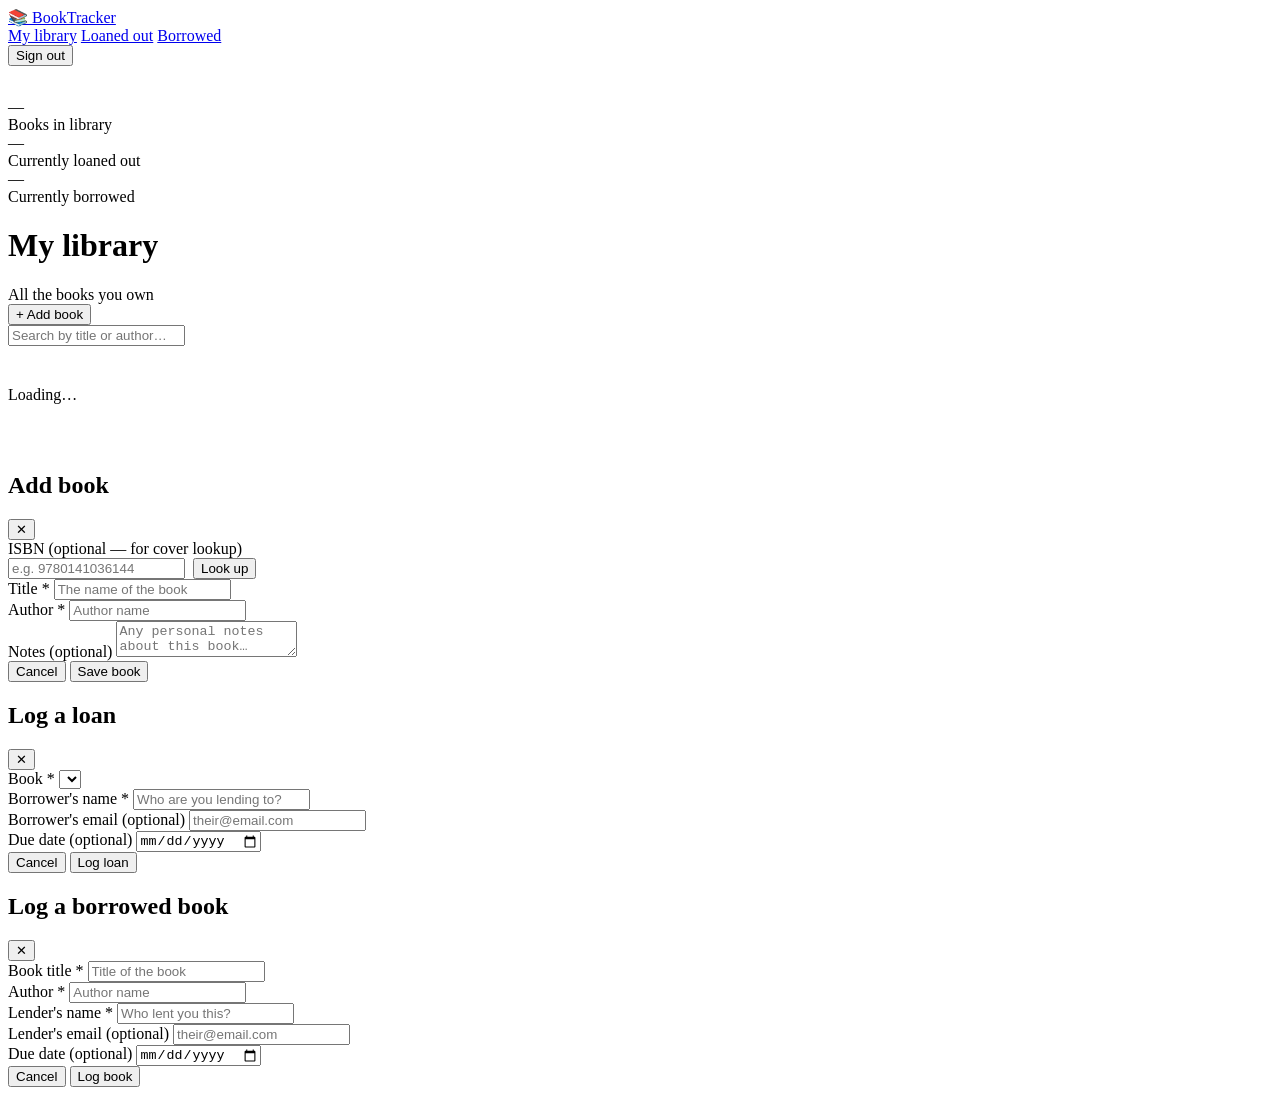
==== public/app.html @ 79b52918 "Files Uploaded" ====
<!DOCTYPE html>
<html lang="en">
<head>
  <meta charset="UTF-8">
  <meta name="viewport" content="width=device-width, initial-scale=1.0">
  <title>BookTracker</title>
  <link rel="stylesheet" href="/css/style.css">
</head>
<body>

  <!-- Nav -->
  <nav class="nav">
    <a href="/app.html" class="nav-brand">📚 BookTracker</a>
    <div class="nav-links">
      <a href="#" class="nav-link active" data-tab="books">My library</a>
      <a href="#" class="nav-link" data-tab="loans-out">Loaned out</a>
      <a href="#" class="nav-link" data-tab="loans-in">Borrowed</a>
    </div>
    <div class="nav-end">
      <span class="nav-user" id="nav-user"></span>
      <button class="btn btn-ghost btn-sm" id="logout-btn">Sign out</button>
    </div>
  </nav>

  <main style="padding: 32px 0;">
    <div class="container">

      <!-- Stats bar -->
      <div class="stats-bar" id="stats-bar">
        <div class="stat"><div class="stat-value" id="stat-total">—</div><div class="stat-label">Books in library</div></div>
        <div class="stat"><div class="stat-value" id="stat-loaned">—</div><div class="stat-label">Currently loaned out</div></div>
        <div class="stat"><div class="stat-value" id="stat-borrowed">—</div><div class="stat-label">Currently borrowed</div></div>
      </div>

      <!-- ===== BOOKS TAB ===== -->
      <div id="tab-books">
        <div class="page-header">
          <div>
            <h1 class="page-title">My library</h1>
            <div class="page-subtitle">All the books you own</div>
          </div>
          <button class="btn btn-primary" id="add-book-btn">+ Add book</button>
        </div>
        <div class="search-bar">
          <input class="search-input" id="book-search" type="search" placeholder="Search by title or author…">
        </div>
        <div class="book-grid" id="book-grid">
          <div class="empty" style="grid-column:1/-1">
            <div class="spinner" style="width:24px;height:24px;border-width:3px;margin:0 auto 12px"></div>
            <p>Loading…</p>
          </div>
        </div>
      </div>

      <!-- ===== LOANS OUT TAB ===== -->
      <div id="tab-loans-out" style="display:none">
        <div class="page-header">
          <div>
            <h1 class="page-title">Loaned out</h1>
            <div class="page-subtitle">Books you've lent to others</div>
          </div>
          <button class="btn btn-primary" id="add-loan-out-btn">+ Log loan</button>
        </div>
        <div class="card" id="loans-out-list">
          <div class="empty">
            <div class="spinner" style="width:24px;height:24px;border-width:3px;margin:0 auto 12px"></div>
            <p>Loading…</p>
          </div>
        </div>
      </div>

      <!-- ===== LOANS IN TAB ===== -->
      <div id="tab-loans-in" style="display:none">
        <div class="page-header">
          <div>
            <h1 class="page-title">Borrowed</h1>
            <div class="page-subtitle">Books others have lent to you</div>
          </div>
          <button class="btn btn-primary" id="add-loan-in-btn">+ Log borrowed book</button>
        </div>
        <div class="card" id="loans-in-list">
          <div class="empty">
            <div class="spinner" style="width:24px;height:24px;border-width:3px;margin:0 auto 12px"></div>
            <p>Loading…</p>
          </div>
        </div>
      </div>

    </div>
  </main>

  <!-- ===== ADD/EDIT BOOK MODAL ===== -->
  <div class="modal-backdrop" id="book-modal">
    <div class="modal">
      <div class="modal-header">
        <h2 class="modal-title" id="book-modal-title">Add book</h2>
        <button class="btn btn-ghost btn-icon" id="book-modal-close" aria-label="Close">✕</button>
      </div>
      <div class="modal-body">
        <div id="book-modal-alert" class="alert alert-error" style="display:none"></div>
        <div class="form-group">
          <label class="form-label" for="book-isbn">ISBN (optional — for cover lookup)</label>
          <div style="display:flex;gap:8px">
            <input class="form-input" type="text" id="book-isbn" placeholder="e.g. 9780141036144">
            <button class="btn btn-secondary btn-sm" id="isbn-lookup-btn" style="white-space:nowrap">Look up</button>
          </div>
        </div>
        <div class="form-group">
          <label class="form-label" for="book-title">Title <span style="color:var(--danger)">*</span></label>
          <input class="form-input" type="text" id="book-title" placeholder="The name of the book">
        </div>
        <div class="form-group">
          <label class="form-label" for="book-author">Author <span style="color:var(--danger)">*</span></label>
          <input class="form-input" type="text" id="book-author" placeholder="Author name">
        </div>
        <div class="form-group">
          <label class="form-label" for="book-notes">Notes (optional)</label>
          <textarea class="form-textarea" id="book-notes" placeholder="Any personal notes about this book…"></textarea>
        </div>
        <input type="hidden" id="book-cover-url">
      </div>
      <div class="modal-footer">
        <button class="btn btn-secondary" id="book-modal-cancel">Cancel</button>
        <button class="btn btn-primary" id="book-modal-save">Save book</button>
      </div>
    </div>
  </div>

  <!-- ===== LOAN OUT MODAL ===== -->
  <div class="modal-backdrop" id="loan-out-modal">
    <div class="modal">
      <div class="modal-header">
        <h2 class="modal-title">Log a loan</h2>
        <button class="btn btn-ghost btn-icon" id="loan-out-modal-close" aria-label="Close">✕</button>
      </div>
      <div class="modal-body">
        <div id="loan-out-alert" class="alert alert-error" style="display:none"></div>
        <div class="form-group">
          <label class="form-label" for="loan-out-book">Book <span style="color:var(--danger)">*</span></label>
          <select class="form-select" id="loan-out-book"></select>
        </div>
        <div class="form-group">
          <label class="form-label" for="loan-out-borrower">Borrower's name <span style="color:var(--danger)">*</span></label>
          <input class="form-input" type="text" id="loan-out-borrower" placeholder="Who are you lending to?">
        </div>
        <div class="form-group">
          <label class="form-label" for="loan-out-email">Borrower's email (optional)</label>
          <input class="form-input" type="email" id="loan-out-email" placeholder="their@email.com">
        </div>
        <div class="form-group">
          <label class="form-label" for="loan-out-due">Due date (optional)</label>
          <input class="form-input" type="date" id="loan-out-due">
        </div>
      </div>
      <div class="modal-footer">
        <button class="btn btn-secondary" id="loan-out-cancel">Cancel</button>
        <button class="btn btn-primary" id="loan-out-save">Log loan</button>
      </div>
    </div>
  </div>

  <!-- ===== LOAN IN MODAL ===== -->
  <div class="modal-backdrop" id="loan-in-modal">
    <div class="modal">
      <div class="modal-header">
        <h2 class="modal-title">Log a borrowed book</h2>
        <button class="btn btn-ghost btn-icon" id="loan-in-modal-close" aria-label="Close">✕</button>
      </div>
      <div class="modal-body">
        <div id="loan-in-alert" class="alert alert-error" style="display:none"></div>
        <div class="form-group">
          <label class="form-label" for="loan-in-title">Book title <span style="color:var(--danger)">*</span></label>
          <input class="form-input" type="text" id="loan-in-title" placeholder="Title of the book">
        </div>
        <div class="form-group">
          <label class="form-label" for="loan-in-author">Author <span style="color:var(--danger)">*</span></label>
          <input class="form-input" type="text" id="loan-in-author" placeholder="Author name">
        </div>
        <div class="form-group">
          <label class="form-label" for="loan-in-lender">Lender's name <span style="color:var(--danger)">*</span></label>
          <input class="form-input" type="text" id="loan-in-lender" placeholder="Who lent you this?">
        </div>
        <div class="form-group">
          <label class="form-label" for="loan-in-email">Lender's email (optional)</label>
          <input class="form-input" type="email" id="loan-in-email" placeholder="their@email.com">
        </div>
        <div class="form-group">
          <label class="form-label" for="loan-in-due">Due date (optional)</label>
          <input class="form-input" type="date" id="loan-in-due">
        </div>
      </div>
      <div class="modal-footer">
        <button class="btn btn-secondary" id="loan-in-cancel">Cancel</button>
        <button class="btn btn-primary" id="loan-in-save">Log book</button>
      </div>
    </div>
  </div>

  <script src="/js/app.js"></script>
</body>
</html>
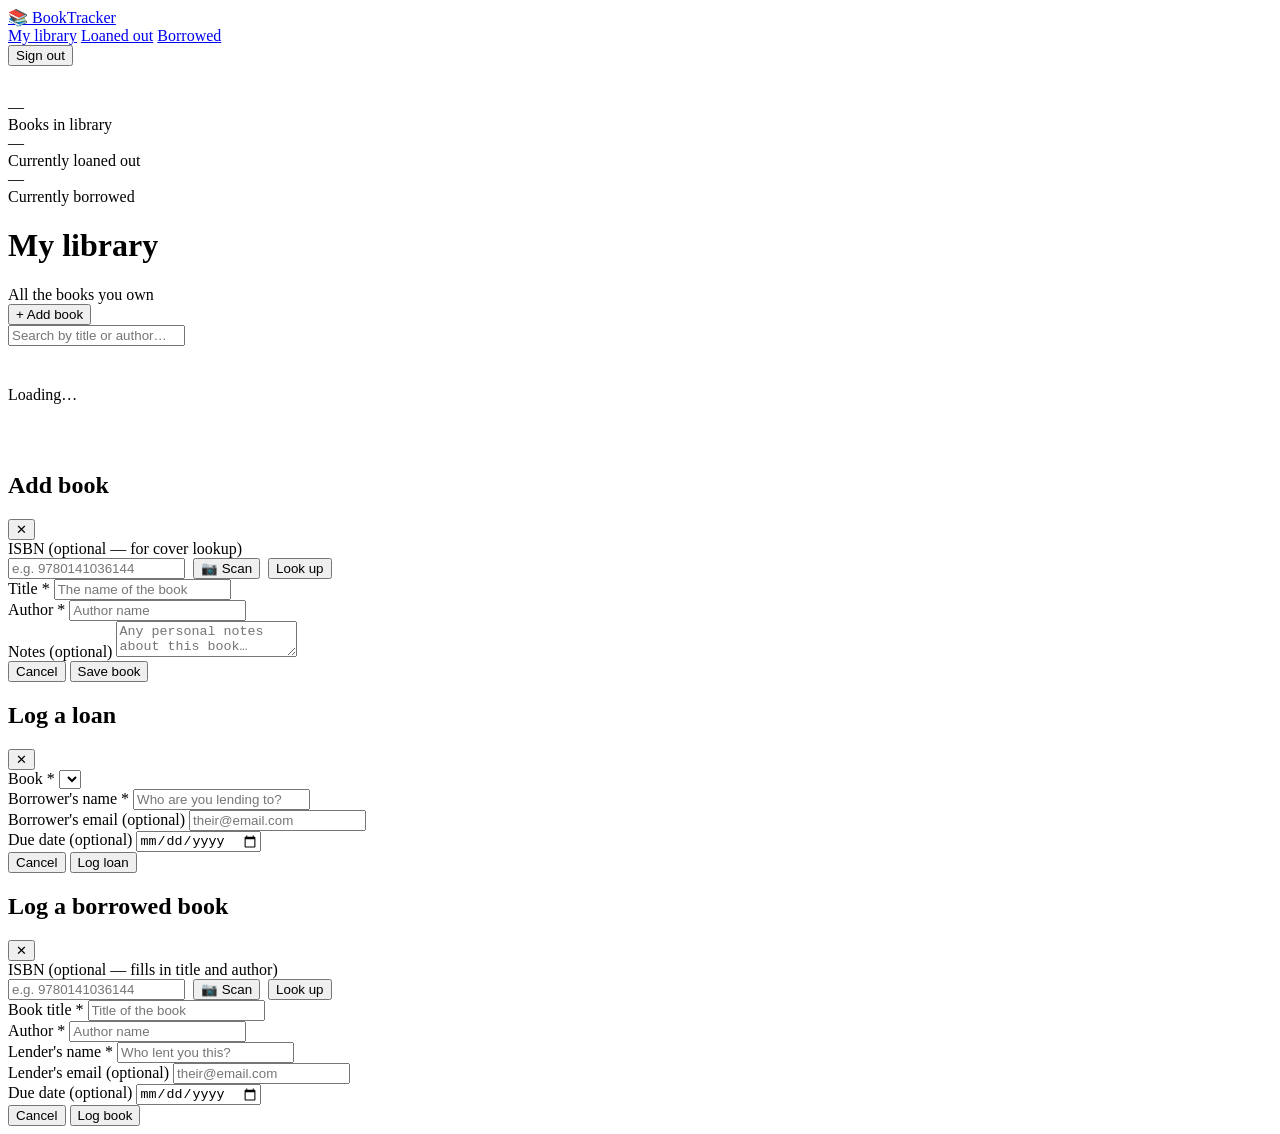
==== commit 94351b84: "Add files via upload" ====
--- a/public/app.html
+++ b/public/app.html
@@ -27,9 +27,9 @@
 
       <!-- Stats bar -->
       <div class="stats-bar" id="stats-bar">
-        <div class="stat"><div class="stat-value" id="stat-total">—</div><div class="stat-label">Books in library</div></div>
-        <div class="stat"><div class="stat-value" id="stat-loaned">—</div><div class="stat-label">Currently loaned out</div></div>
-        <div class="stat"><div class="stat-value" id="stat-borrowed">—</div><div class="stat-label">Currently borrowed</div></div>
+        <div class="stat" data-tab="books"><div class="stat-value" id="stat-total">—</div><div class="stat-label">Books in library</div></div>
+        <div class="stat" data-tab="loans-out"><div class="stat-value" id="stat-loaned">—</div><div class="stat-label">Currently loaned out</div></div>
+        <div class="stat" data-tab="loans-in"><div class="stat-value" id="stat-borrowed">—</div><div class="stat-label">Currently borrowed</div></div>
       </div>
 
       <!-- ===== BOOKS TAB ===== -->
@@ -101,9 +101,11 @@
         <div class="form-group">
           <label class="form-label" for="book-isbn">ISBN (optional — for cover lookup)</label>
           <div style="display:flex;gap:8px">
-            <input class="form-input" type="text" id="book-isbn" placeholder="e.g. 9780141036144">
+            <input class="form-input" type="text" id="book-isbn" placeholder="e.g. 9780141036144" style="min-width:0">
+            <button class="btn btn-secondary btn-sm" id="book-isbn-scan-btn" style="white-space:nowrap">📷 Scan</button>
             <button class="btn btn-secondary btn-sm" id="isbn-lookup-btn" style="white-space:nowrap">Look up</button>
           </div>
+          <input type="file" id="book-isbn-photo" accept="image/*" capture="environment" hidden>
         </div>
         <div class="form-group">
           <label class="form-label" for="book-title">Title <span style="color:var(--danger)">*</span></label>
@@ -120,6 +122,8 @@
         <input type="hidden" id="book-cover-url">
       </div>
       <div class="modal-footer">
+        <button class="btn btn-danger" id="book-modal-delete" style="display:none;margin-right:auto">Delete book</button>
+        <button class="btn btn-secondary" id="book-modal-loan" style="display:none">Loan out</button>
         <button class="btn btn-secondary" id="book-modal-cancel">Cancel</button>
         <button class="btn btn-primary" id="book-modal-save">Save book</button>
       </div>
@@ -169,6 +173,15 @@
       <div class="modal-body">
         <div id="loan-in-alert" class="alert alert-error" style="display:none"></div>
         <div class="form-group">
+          <label class="form-label" for="loan-in-isbn">ISBN (optional — fills in title and author)</label>
+          <div style="display:flex;gap:8px">
+            <input class="form-input" type="text" id="loan-in-isbn" placeholder="e.g. 9780141036144" style="min-width:0">
+            <button class="btn btn-secondary btn-sm" id="loan-in-isbn-scan-btn" style="white-space:nowrap">📷 Scan</button>
+            <button class="btn btn-secondary btn-sm" id="loan-in-isbn-lookup-btn" style="white-space:nowrap">Look up</button>
+          </div>
+          <input type="file" id="loan-in-isbn-photo" accept="image/*" capture="environment" hidden>
+        </div>
+        <div class="form-group">
           <label class="form-label" for="loan-in-title">Book title <span style="color:var(--danger)">*</span></label>
           <input class="form-input" type="text" id="loan-in-title" placeholder="Title of the book">
         </div>
@@ -188,6 +201,7 @@
           <label class="form-label" for="loan-in-due">Due date (optional)</label>
           <input class="form-input" type="date" id="loan-in-due">
         </div>
+        <input type="hidden" id="loan-in-cover-url">
       </div>
       <div class="modal-footer">
         <button class="btn btn-secondary" id="loan-in-cancel">Cancel</button>
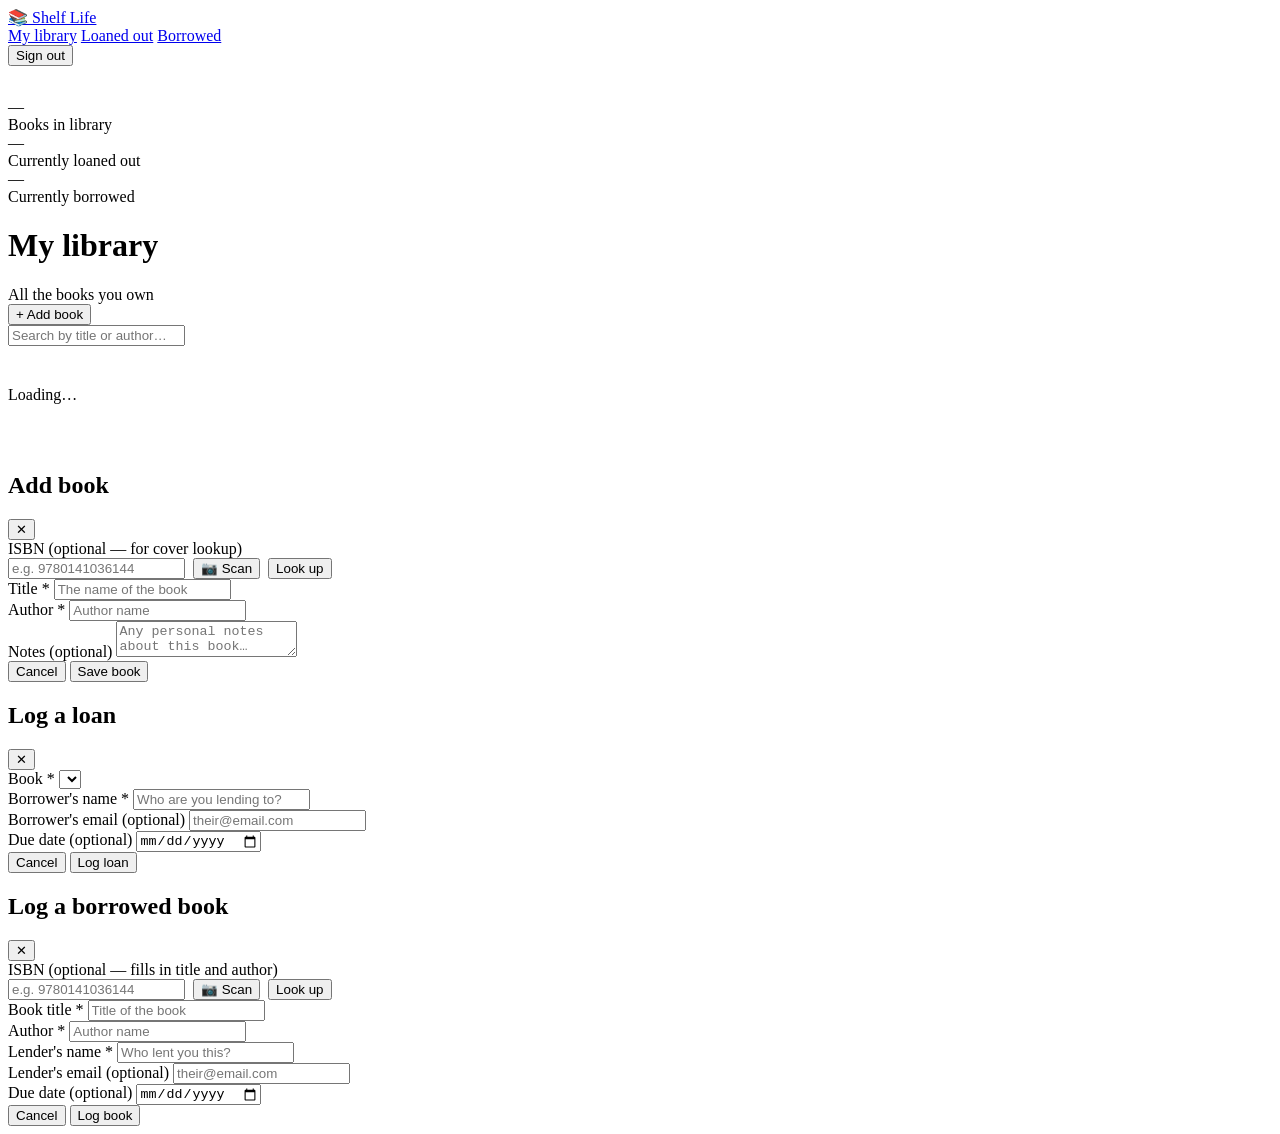
==== commit b5a09725: "Major upgrades" ====
--- a/public/app.html
+++ b/public/app.html
@@ -3,14 +3,14 @@
 <head>
   <meta charset="UTF-8">
   <meta name="viewport" content="width=device-width, initial-scale=1.0">
-  <title>BookTracker</title>
+  <title>Shelf Life</title>
   <link rel="stylesheet" href="/css/style.css">
 </head>
 <body>
 
   <!-- Nav -->
   <nav class="nav">
-    <a href="/app.html" class="nav-brand">📚 BookTracker</a>
+    <a href="/app.html" class="nav-brand">📚 Shelf Life</a>
     <div class="nav-links">
       <a href="#" class="nav-link active" data-tab="books">My library</a>
       <a href="#" class="nav-link" data-tab="loans-out">Loaned out</a>
@@ -101,7 +101,7 @@
         <div class="form-group">
           <label class="form-label" for="book-isbn">ISBN (optional — for cover lookup)</label>
           <div style="display:flex;gap:8px">
-            <input class="form-input" type="text" id="book-isbn" placeholder="e.g. 9780141036144" style="min-width:0">
+            <input class="form-input" type="text" id="book-isbn" maxlength="20" placeholder="e.g. 9780141036144" style="min-width:0">
             <button class="btn btn-secondary btn-sm" id="book-isbn-scan-btn" style="white-space:nowrap">📷 Scan</button>
             <button class="btn btn-secondary btn-sm" id="isbn-lookup-btn" style="white-space:nowrap">Look up</button>
           </div>
@@ -109,15 +109,15 @@
         </div>
         <div class="form-group">
           <label class="form-label" for="book-title">Title <span style="color:var(--danger)">*</span></label>
-          <input class="form-input" type="text" id="book-title" placeholder="The name of the book">
+          <input class="form-input" type="text" id="book-title" maxlength="300" placeholder="The name of the book">
         </div>
         <div class="form-group">
           <label class="form-label" for="book-author">Author <span style="color:var(--danger)">*</span></label>
-          <input class="form-input" type="text" id="book-author" placeholder="Author name">
+          <input class="form-input" type="text" id="book-author" maxlength="300" placeholder="Author name">
         </div>
         <div class="form-group">
           <label class="form-label" for="book-notes">Notes (optional)</label>
-          <textarea class="form-textarea" id="book-notes" placeholder="Any personal notes about this book…"></textarea>
+          <textarea class="form-textarea" id="book-notes" maxlength="5000" placeholder="Any personal notes about this book…"></textarea>
         </div>
         <input type="hidden" id="book-cover-url">
       </div>
@@ -134,7 +134,7 @@
   <div class="modal-backdrop" id="loan-out-modal">
     <div class="modal">
       <div class="modal-header">
-        <h2 class="modal-title">Log a loan</h2>
+        <h2 class="modal-title" id="loan-out-modal-title">Log a loan</h2>
         <button class="btn btn-ghost btn-icon" id="loan-out-modal-close" aria-label="Close">✕</button>
       </div>
       <div class="modal-body">
@@ -145,11 +145,11 @@
         </div>
         <div class="form-group">
           <label class="form-label" for="loan-out-borrower">Borrower's name <span style="color:var(--danger)">*</span></label>
-          <input class="form-input" type="text" id="loan-out-borrower" placeholder="Who are you lending to?">
+          <input class="form-input" type="text" id="loan-out-borrower" maxlength="100" placeholder="Who are you lending to?">
         </div>
         <div class="form-group">
           <label class="form-label" for="loan-out-email">Borrower's email (optional)</label>
-          <input class="form-input" type="email" id="loan-out-email" placeholder="their@email.com">
+          <input class="form-input" type="email" id="loan-out-email" maxlength="254" placeholder="their@email.com">
         </div>
         <div class="form-group">
           <label class="form-label" for="loan-out-due">Due date (optional)</label>
@@ -157,6 +157,7 @@
         </div>
       </div>
       <div class="modal-footer">
+        <button class="btn btn-danger" id="loan-out-delete" style="display:none;margin-right:auto">Delete</button>
         <button class="btn btn-secondary" id="loan-out-cancel">Cancel</button>
         <button class="btn btn-primary" id="loan-out-save">Log loan</button>
       </div>
@@ -167,7 +168,7 @@
   <div class="modal-backdrop" id="loan-in-modal">
     <div class="modal">
       <div class="modal-header">
-        <h2 class="modal-title">Log a borrowed book</h2>
+        <h2 class="modal-title" id="loan-in-modal-title">Log a borrowed book</h2>
         <button class="btn btn-ghost btn-icon" id="loan-in-modal-close" aria-label="Close">✕</button>
       </div>
       <div class="modal-body">
@@ -175,7 +176,7 @@
         <div class="form-group">
           <label class="form-label" for="loan-in-isbn">ISBN (optional — fills in title and author)</label>
           <div style="display:flex;gap:8px">
-            <input class="form-input" type="text" id="loan-in-isbn" placeholder="e.g. 9780141036144" style="min-width:0">
+            <input class="form-input" type="text" id="loan-in-isbn" maxlength="20" placeholder="e.g. 9780141036144" style="min-width:0">
             <button class="btn btn-secondary btn-sm" id="loan-in-isbn-scan-btn" style="white-space:nowrap">📷 Scan</button>
             <button class="btn btn-secondary btn-sm" id="loan-in-isbn-lookup-btn" style="white-space:nowrap">Look up</button>
           </div>
@@ -183,19 +184,19 @@
         </div>
         <div class="form-group">
           <label class="form-label" for="loan-in-title">Book title <span style="color:var(--danger)">*</span></label>
-          <input class="form-input" type="text" id="loan-in-title" placeholder="Title of the book">
+          <input class="form-input" type="text" id="loan-in-title" maxlength="300" placeholder="Title of the book">
         </div>
         <div class="form-group">
           <label class="form-label" for="loan-in-author">Author <span style="color:var(--danger)">*</span></label>
-          <input class="form-input" type="text" id="loan-in-author" placeholder="Author name">
+          <input class="form-input" type="text" id="loan-in-author" maxlength="300" placeholder="Author name">
         </div>
         <div class="form-group">
           <label class="form-label" for="loan-in-lender">Lender's name <span style="color:var(--danger)">*</span></label>
-          <input class="form-input" type="text" id="loan-in-lender" placeholder="Who lent you this?">
+          <input class="form-input" type="text" id="loan-in-lender" maxlength="100" placeholder="Who lent you this?">
         </div>
         <div class="form-group">
           <label class="form-label" for="loan-in-email">Lender's email (optional)</label>
-          <input class="form-input" type="email" id="loan-in-email" placeholder="their@email.com">
+          <input class="form-input" type="email" id="loan-in-email" maxlength="254" placeholder="their@email.com">
         </div>
         <div class="form-group">
           <label class="form-label" for="loan-in-due">Due date (optional)</label>
@@ -204,6 +205,7 @@
         <input type="hidden" id="loan-in-cover-url">
       </div>
       <div class="modal-footer">
+        <button class="btn btn-danger" id="loan-in-delete" style="display:none;margin-right:auto">Delete</button>
         <button class="btn btn-secondary" id="loan-in-cancel">Cancel</button>
         <button class="btn btn-primary" id="loan-in-save">Log book</button>
       </div>
